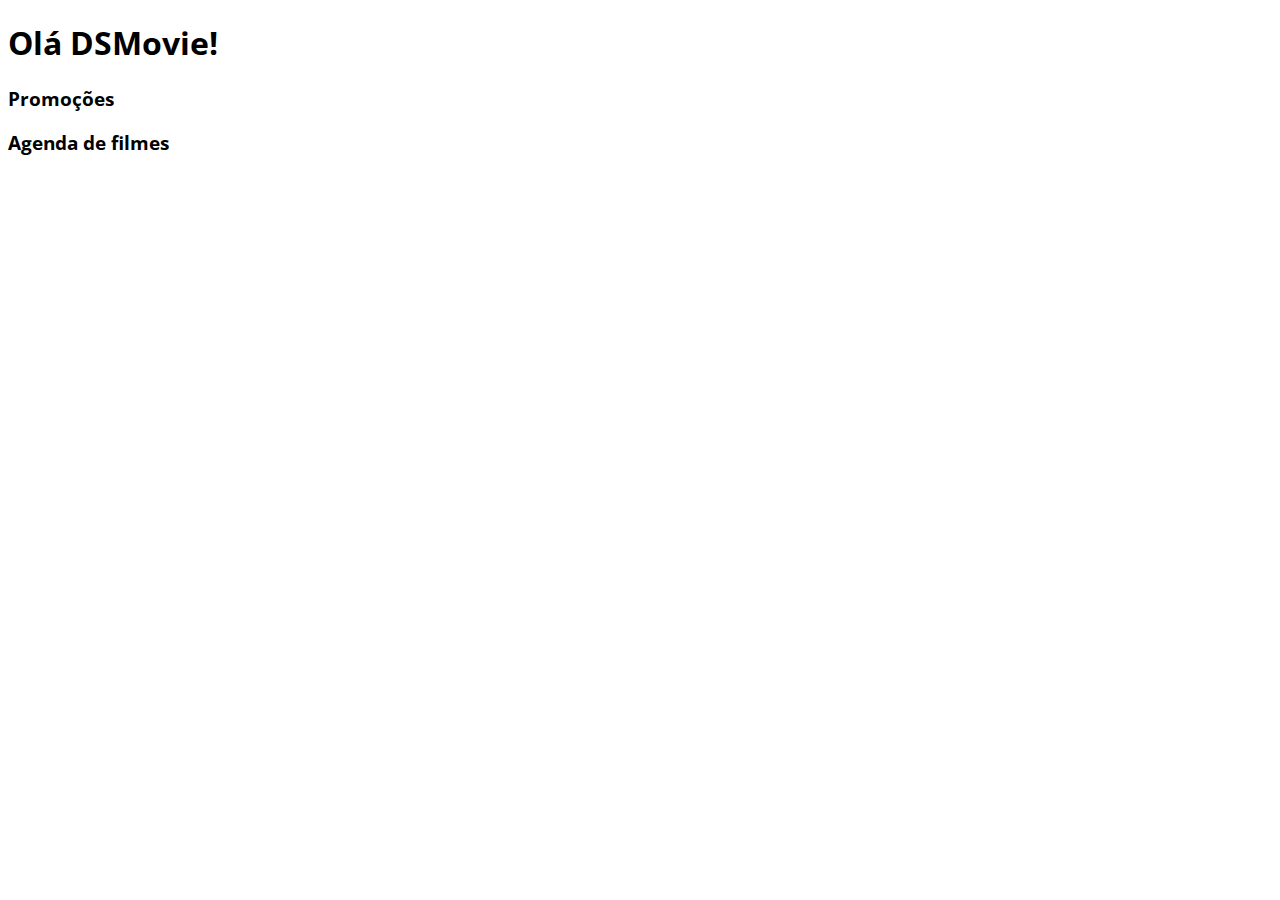
==== index.html @ 3664cc2a "Google Fonts" ====
<!DOCTYPE html>
<html lang="pt-br">
<head>
    <meta charset="UTF-8">
    <meta http-equiv="X-UA-Compatible" content="IE=edge">
    <meta name="viewport" content="width=device-width, initial-scale=1.0">
    <title>DSMovie</title>

    <link href="https://cdn.jsdelivr.net/npm/bootstrap@5.2.0-beta1/dist/css/bootstrap.min.css" rel="stylesheet" integrity="sha384-0evHe/X+R7YkIZDRvuzKMRqM+OrBnVFBL6DOitfPri4tjfHxaWutUpFmBp4vmVor" crossorigin="anonymous">

    <link rel="stylesheet" href="css/styles.css">

</head>
<body>
    <h1>Olá DSMovie!</h1>
    <h3>Promoções</h3>
    <h3>Agenda de filmes</h3>
</body>
</html>
---- css/styles.css ----
@import url('https://fonts.googleapis.com/css2?family=Open+Sans:wght@300;400;700&display=swap');

* {
    font-family: 'Open Sans', sans-serif;
}
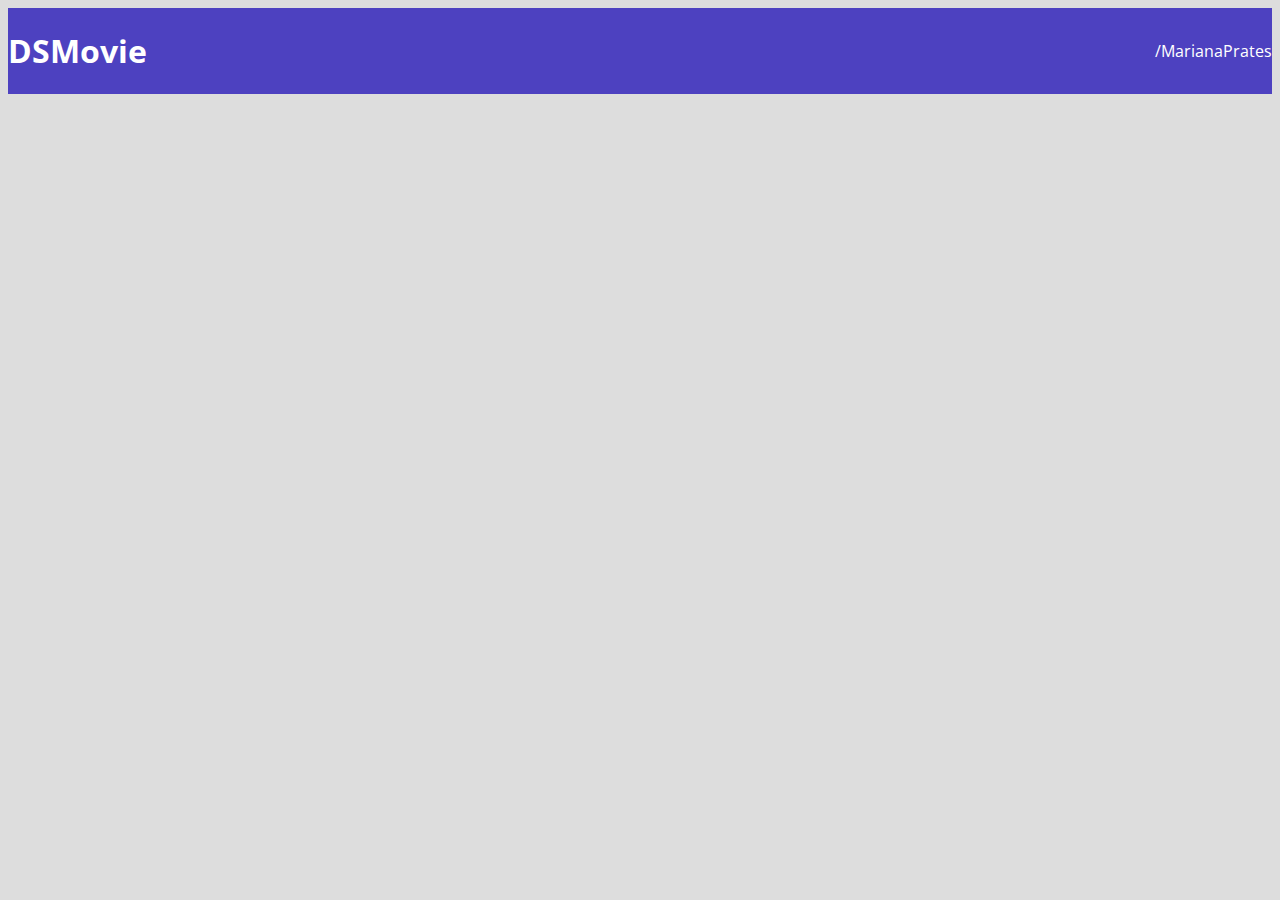
==== commit b4de9728: "Barra superior PARTE 1" ====
--- a/index.html
+++ b/index.html
@@ -12,8 +12,11 @@
 
 </head>
 <body>
-    <h1>Olá DSMovie!</h1>
-    <h3>Promoções</h3>
-    <h3>Agenda de filmes</h3>
+    <header>
+        <nav class="container">
+            <h1>DSMovie</h1>
+            <a href="https://github.com/MarianaPrates">/MarianaPrates</a>
+        </nav>
+    </header>
 </body>
 </html>--- a/css/styles.css
+++ b/css/styles.css
@@ -1,5 +1,25 @@
 @import url('https://fonts.googleapis.com/css2?family=Open+Sans:wght@300;400;700&display=swap');
 
 * {
+    box-sizing: border-box;
     font-family: 'Open Sans', sans-serif;
+}
+html, body {
+    background-color: #ddd
+}
+ 
+header {
+    background-color: #4D41C0;
+    color: #fff
+} 
+
+nav {
+    display: flex;
+    align-items: center;
+    justify-content: space-between;
+}
+
+a, a:hover {
+    text-decoration: none;
+    color: unset;
 }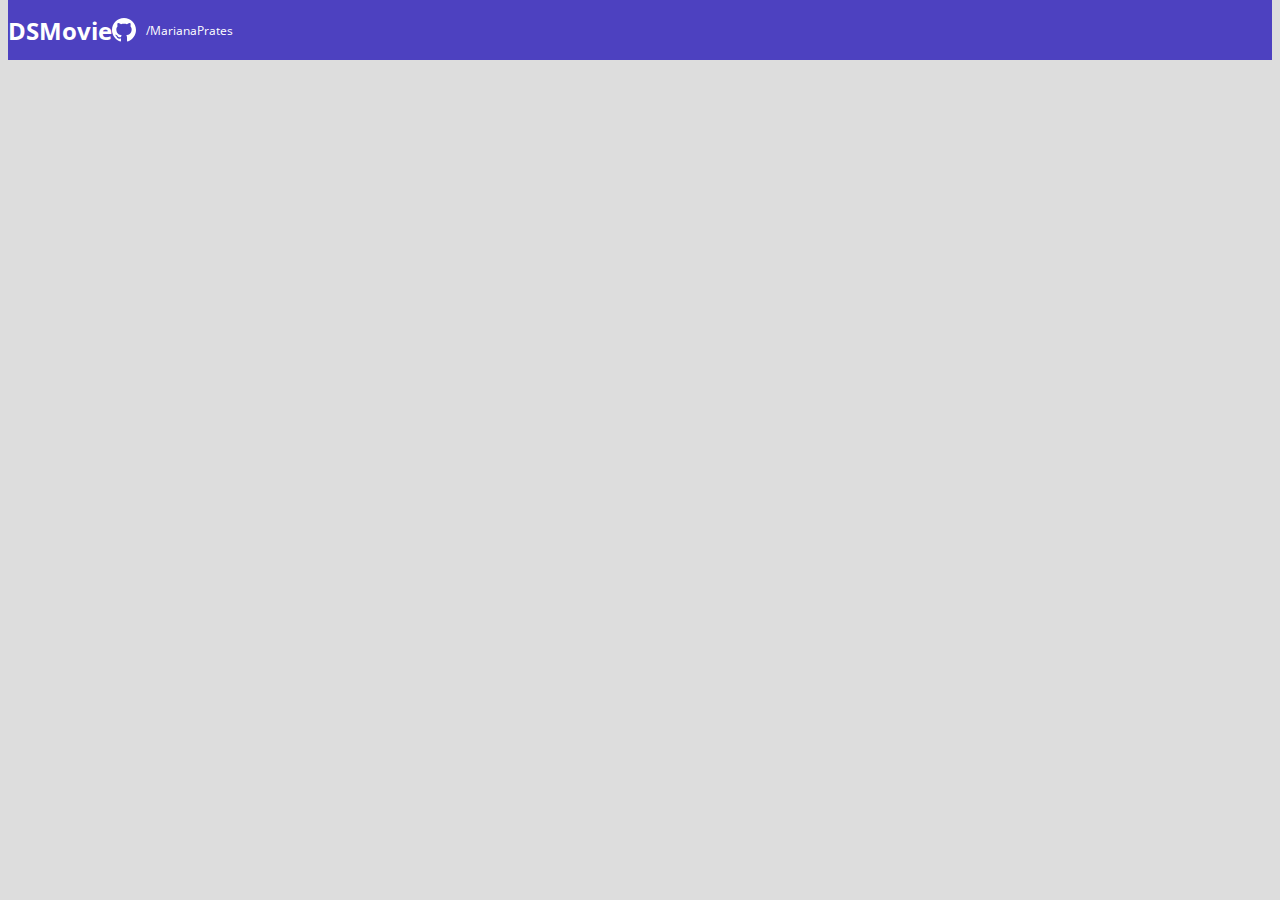
==== commit e07360f0: "Barra superior PARTE 2" ====
--- a/index.html
+++ b/index.html
@@ -15,7 +15,10 @@
     <header>
         <nav class="container">
             <h1>DSMovie</h1>
-            <a href="https://github.com/MarianaPrates">/MarianaPrates</a>
+            <div class="dsmovie-contact-container">
+                <img src="img/github.svg" alt="Github">
+                <a href="https://github.com/MarianaPrates">/MarianaPrates</a>
+            </div>
         </nav>
     </header>
 </body>
--- a/css/styles.css
+++ b/css/styles.css
@@ -1,16 +1,31 @@
 @import url('https://fonts.googleapis.com/css2?family=Open+Sans:wght@300;400;700&display=swap');
 
+:root {
+    --bg-gray: #ddd;
+    --color-primary: #4D41C0;
+    --white: #fff;
+}
+
 * {
+    margin-top: 0;
     box-sizing: border-box;
     font-family: 'Open Sans', sans-serif;
 }
+
+h1, h2, h3, h4, h5, h6 {
+    margin:0%
+}
+
 html, body {
-    background-color: #ddd
+    background-color: var(--bg-gray);
 }
  
 header {
-    background-color: #4D41C0;
-    color: #fff
+    background-color: var(--color-primary);
+    color: var(--white);
+    height: 60px;
+    display: flex;
+    align-items: center;
 } 
 
 nav {
@@ -19,7 +34,27 @@
     justify-content: space-between;
 }
 
+nav h1 {
+    font-size: 24px;
+    font-weight: 700;
+}
+
+nav a {
+    font-size: 12px;
+    font-weight: 400;
+}
+
+
 a, a:hover {
     text-decoration: none;
     color: unset;
-}+}
+
+.dsmovie-contact-container {
+    display: flex;
+    align-items: center;
+}
+
+.dsmovie-contact-container img {
+    margin-right: 10px;
+}
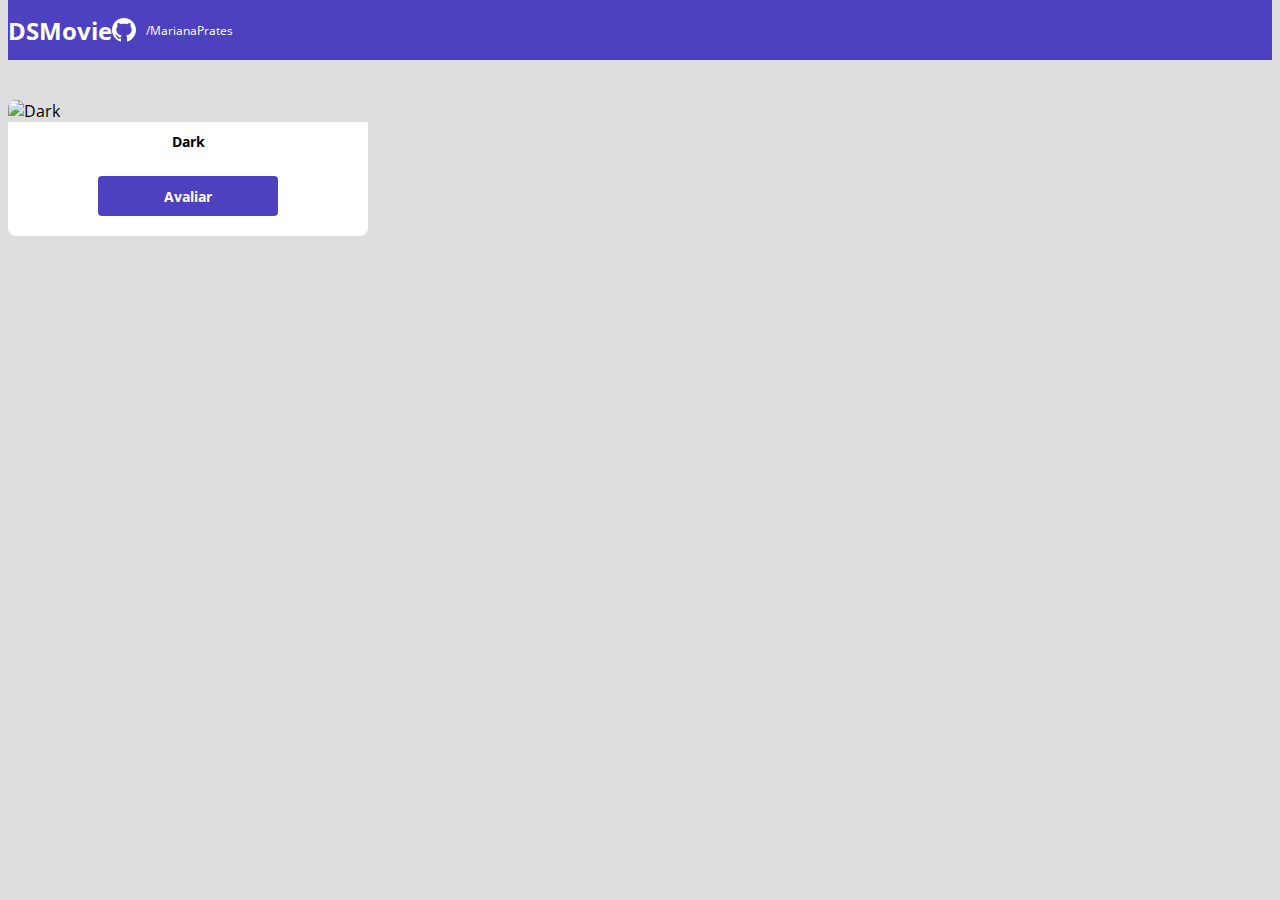
==== commit 07077290: "Card de filme" ====
--- a/index.html
+++ b/index.html
@@ -21,5 +21,20 @@
             </div>
         </nav>
     </header>
+
+    <main>
+        <section id="dsmovie-card-list" class="container">
+            <div class="dsmovie-card">
+                <img src="https://www.themoviedb.org/t/p/w533_and_h300_bestv2/75HgaphatW0PDI3XIHQWZUpbhn6.jpg" alt="Dark">
+                <div class="dsmovie-card-description">
+                    <h3>Dark</h3>
+                    <a class="dsmovie-btn" href="form.html">Avaliar</a>
+                </div>
+            </div>
+
+        </section>
+
+    </main>
+
 </body>
 </html>--- a/css/styles.css
+++ b/css/styles.css
@@ -2,6 +2,7 @@
 
 :root {
     --bg-gray: #ddd;
+    --text-gray: #4A4A4A;
     --color-primary: #4D41C0;
     --white: #fff;
 }
@@ -58,3 +59,45 @@
 .dsmovie-contact-container img {
     margin-right: 10px;
 }
+
+#dsmovie-card-list {
+    padding: 40px 0;
+
+}
+
+.dsmovie-card {
+    width: 360px;
+}
+
+.dsmovie-card img {
+    width: 100%;
+    border-radius: 8px 8px 0 0;
+}
+
+.dsmovie-card-description {
+    background-color: var(--white);
+    padding: 10px 0 20px 0;
+    display: flex;
+    flex-direction: column;
+    align-items: center;
+    border-radius: 0 0 8px 8px;
+}
+
+.dsmovie-card-description h3 {
+    font-size: 14px;
+    font-weight: 700;
+    margin-bottom: 25px;
+}
+
+.dsmovie-btn, .dsmovie-btn:hover {
+    width: 180px;
+    height: 40px;
+    background-color: var(--color-primary);
+    color: var(--white);
+    font-size: 14px;
+    font-weight: 700;
+    display: flex;
+    align-items: center;
+    justify-content: center;
+    border-radius: 4px;
+}
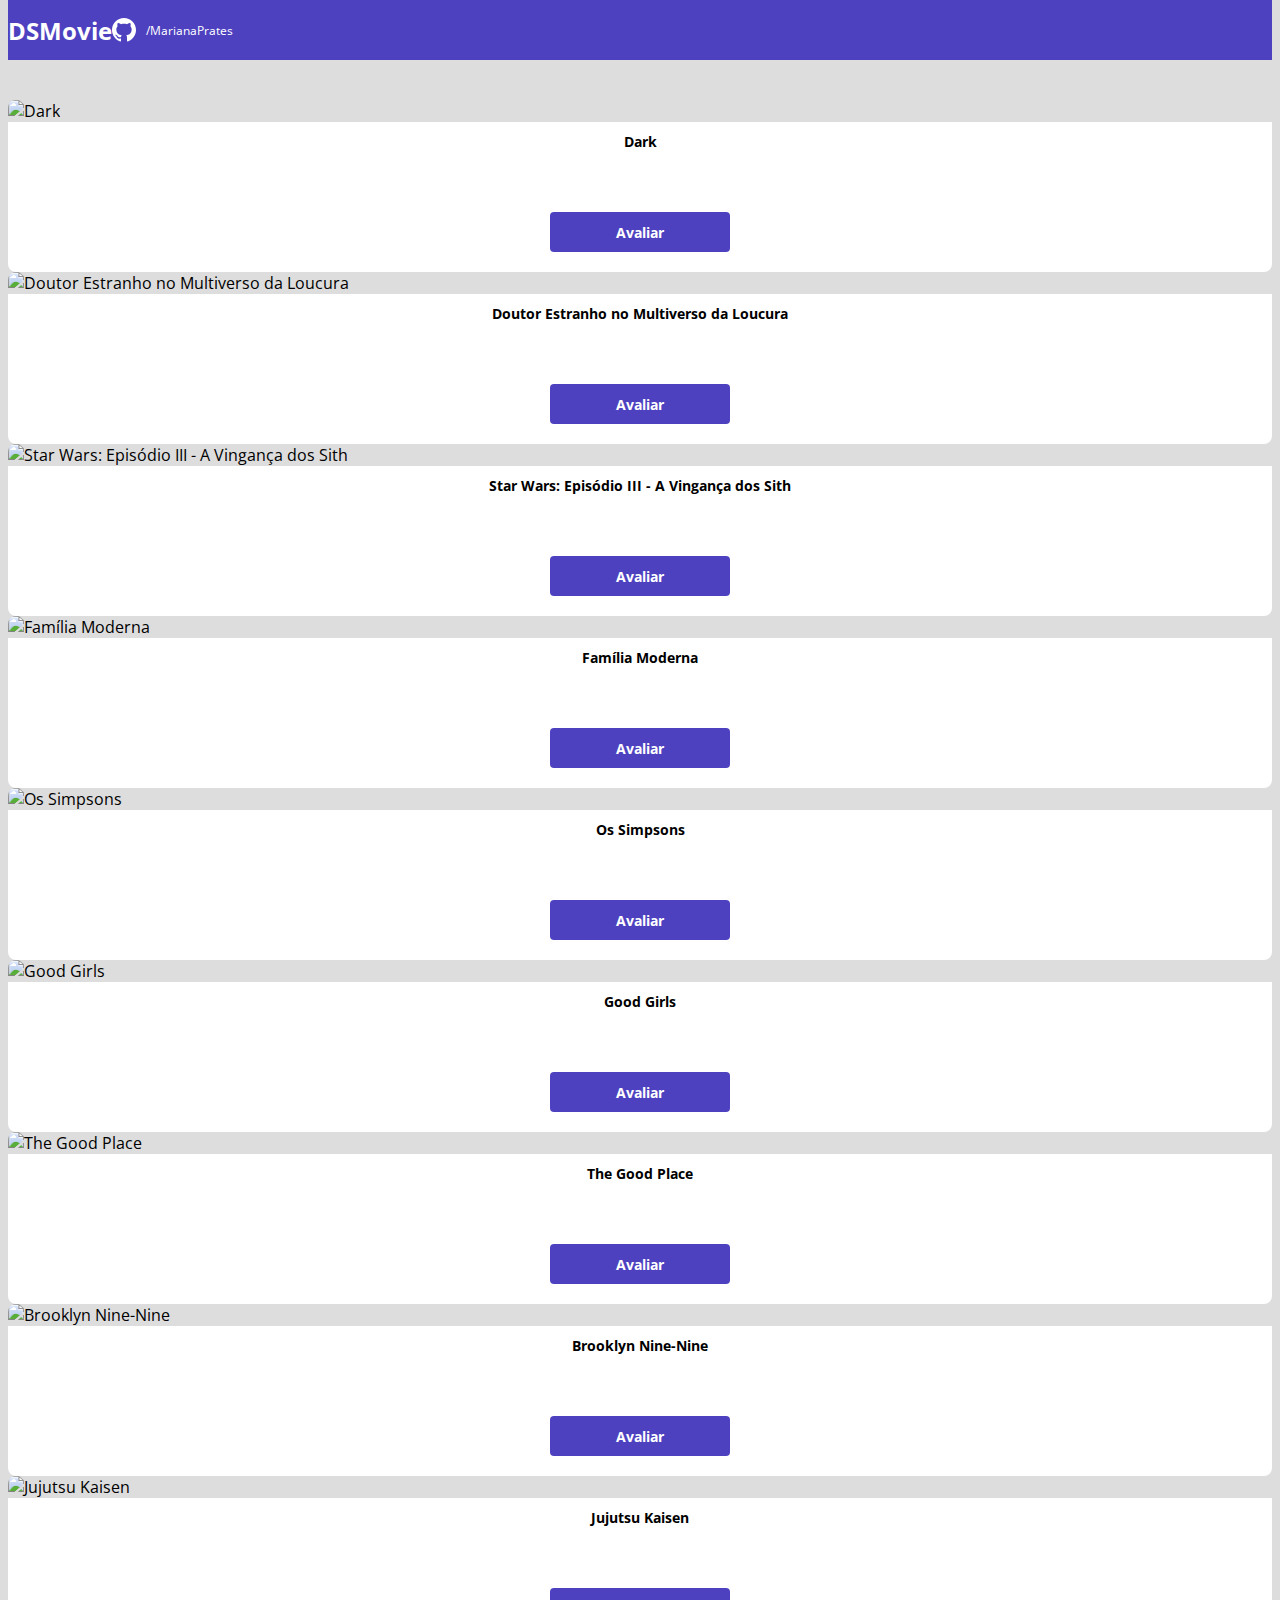
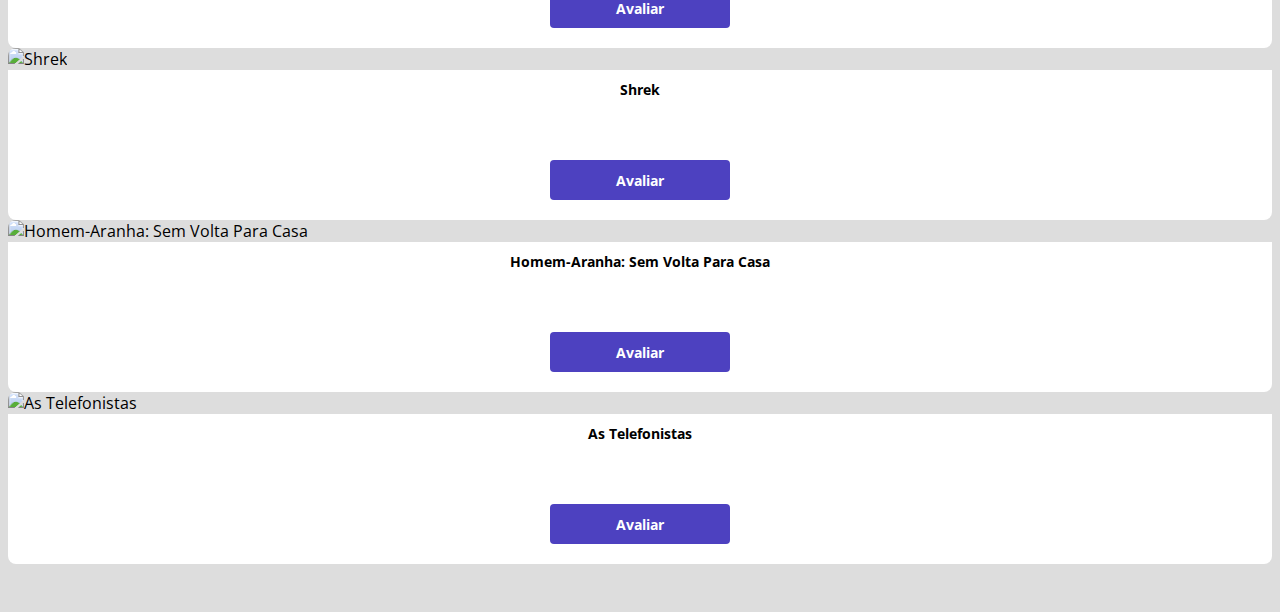
==== commit 5a652409: "Listagem de cards" ====
--- a/index.html
+++ b/index.html
@@ -24,13 +24,120 @@
 
     <main>
         <section id="dsmovie-card-list" class="container">
-            <div class="dsmovie-card">
-                <img src="https://www.themoviedb.org/t/p/w533_and_h300_bestv2/75HgaphatW0PDI3XIHQWZUpbhn6.jpg" alt="Dark">
-                <div class="dsmovie-card-description">
-                    <h3>Dark</h3>
-                    <a class="dsmovie-btn" href="form.html">Avaliar</a>
+          
+            <div class="row">
+
+                <div class="col-sm-6 col-lg-4 col-xl-3 mb-3">
+                    <div class="dsmovie-card">
+                        <img src="https://www.themoviedb.org/t/p/w533_and_h300_bestv2/75HgaphatW0PDI3XIHQWZUpbhn6.jpg" alt="Dark">
+                        <div class="dsmovie-card-description">
+                            <h3>Dark</h3>
+                            <a class="dsmovie-btn" href="form.html">Avaliar</a>
+                        </div>
+                    </div>
                 </div>
+
+                <div class="col-sm-6 col-lg-4 col-xl-3 mb-3">
+                    <div class="dsmovie-card">
+                        <img src="https://www.themoviedb.org/t/p/w533_and_h300_bestv2/AdyJH8kDm8xT8IKTlgpEC15ny4u.jpg" alt="Doutor Estranho no Multiverso da Loucura">
+                        <div class="dsmovie-card-description">
+                            <h3>Doutor Estranho no Multiverso da Loucura</h3>
+                            <a class="dsmovie-btn" href="form.html">Avaliar</a>
+                        </div>
+                    </div>
+                </div>
+
+                <div class="col-sm-6 col-lg-4 col-xl-3 mb-3">
+                    <div class="dsmovie-card">
+                        <img src="https://www.themoviedb.org/t/p/w533_and_h300_bestv2/uuh6uNEGqLCU7wQ2L4xMqYv0DPr.jpg" alt="Star Wars: Episódio III - A Vingança dos Sith">
+                        <div class="dsmovie-card-description">
+                            <h3>Star Wars: Episódio III - A Vingança dos Sith</h3>
+                            <a class="dsmovie-btn" href="form.html">Avaliar</a>
+                        </div>
+                    </div>
+                </div>
+
+                <div class="col-sm-6 col-lg-4 col-xl-3 mb-3">
+                    <div class="dsmovie-card">
+                        <img src="https://www.themoviedb.org/t/p/w533_and_h300_bestv2/x4lxFIhhrDI4nWtV8osnYwbGESV.jpg" alt="Família Moderna">
+                        <div class="dsmovie-card-description">
+                            <h3>Família Moderna</h3>
+                            <a class="dsmovie-btn" href="form.html">Avaliar</a>
+                        </div>
+                    </div>
+                </div>
+
+                <div class="col-sm-6 col-lg-4 col-xl-3 mb-3">
+                    <div class="dsmovie-card">
+                        <img src="https://www.themoviedb.org/t/p/w533_and_h300_bestv2/rQ5pOJBSqWoRf9evZHkL8rzUD4n.jpg" alt="Os Simpsons">
+                        <div class="dsmovie-card-description">
+                            <h3>Os Simpsons</h3>
+                            <a class="dsmovie-btn" href="form.html">Avaliar</a>
+                        </div>
+                    </div>
+                </div>
+                
+                <div class="col-sm-6 col-lg-4 col-xl-3 mb-3">
+                    <div class="dsmovie-card">
+                        <img src="https://www.themoviedb.org/t/p/w533_and_h300_bestv2/xhI0NzmPOMOxqIVbCsgi0dA6iQU.jpg" alt="Good Girls">
+                        <div class="dsmovie-card-description">
+                            <h3>Good Girls</h3>
+                            <a class="dsmovie-btn" href="form.html">Avaliar</a>
+                        </div>
+                    </div>
+                </div>                <div class="col-sm-6 col-lg-4 col-xl-3 mb-3">
+                    <div class="dsmovie-card">
+                        <img src="https://www.themoviedb.org/t/p/w533_and_h300_bestv2/tZmlWeFEMvxrjJhBJJcLNXpSRiG.jpg" alt="The Good Place">
+                        <div class="dsmovie-card-description">
+                            <h3>The Good Place</h3>
+                            <a class="dsmovie-btn" href="form.html">Avaliar</a>
+                        </div>
+                    </div>
+                </div>                <div class="col-sm-6 col-lg-4 col-xl-3 mb-3">
+                    <div class="dsmovie-card">
+                        <img src="https://www.themoviedb.org/t/p/w533_and_h300_bestv2/9AeiA1XtP5sel2tAf9LaGeUjhDb.jpg" alt="Brooklyn Nine-Nine">
+                        <div class="dsmovie-card-description">
+                            <h3>Brooklyn Nine-Nine</h3>
+                            <a class="dsmovie-btn" href="form.html">Avaliar</a>
+                        </div>
+                    </div>
+                </div>                <div class="col-sm-6 col-lg-4 col-xl-3 mb-3">
+                    <div class="dsmovie-card">
+                        <img src="https://www.themoviedb.org/t/p/w533_and_h300_bestv2/8DLpbLeUylcUnE4nTlRC4b6jzNz.jpg" alt="Jujutsu Kaisen">
+                        <div class="dsmovie-card-description">
+                            <h3>Jujutsu Kaisen</h3>
+                            <a class="dsmovie-btn" href="form.html">Avaliar</a>
+                        </div>
+                    </div>
+                </div>                <div class="col-sm-6 col-lg-4 col-xl-3 mb-3">
+                    <div class="dsmovie-card">
+                        <img src="https://www.themoviedb.org/t/p/w533_and_h300_bestv2/2l5UHZBcp9cx1PwKLdisJ0gV9jB.jpg" alt="Shrek">
+                        <div class="dsmovie-card-description">
+                            <h3>Shrek</h3>
+                            <a class="dsmovie-btn" href="form.html">Avaliar</a>
+                        </div>
+                    </div>
+                </div>                <div class="col-sm-6 col-lg-4 col-xl-3 mb-3">
+                    <div class="dsmovie-card">
+                        <img src="https://www.themoviedb.org/t/p/w533_and_h300_bestv2/iQFcwSGbZXMkeyKrxbPnwnRo5fl.jpg" alt="Homem-Aranha: Sem Volta Para Casa">
+                        <div class="dsmovie-card-description">
+                            <h3>Homem-Aranha: Sem Volta Para Casa</h3>
+                            <a class="dsmovie-btn" href="form.html">Avaliar</a>
+                        </div>
+                    </div>
+                </div>                <div class="col-sm-6 col-lg-4 col-xl-3 mb-3">
+                    <div class="dsmovie-card">
+                        <img src="https://www.themoviedb.org/t/p/w533_and_h300_bestv2/iHLexEHCET03oGwe22gbHw0BfLL.jpg" alt="As Telefonistas">
+                        <div class="dsmovie-card-description">
+                            <h3>As Telefonistas</h3>
+                            <a class="dsmovie-btn" href="form.html">Avaliar</a>
+                        </div>
+                    </div>
+                </div>
+
             </div>
+
+           
 
         </section>
 
--- a/css/styles.css
+++ b/css/styles.css
@@ -66,7 +66,7 @@
 }
 
 .dsmovie-card {
-    width: 360px;
+    width: 100%;
 }
 
 .dsmovie-card img {
@@ -76,17 +76,20 @@
 
 .dsmovie-card-description {
     background-color: var(--white);
-    padding: 10px 0 20px 0;
+    padding: 10px 20px 20px 20px;
     display: flex;
     flex-direction: column;
     align-items: center;
+    justify-content: space-between;
     border-radius: 0 0 8px 8px;
+    min-height: 150px;
 }
 
 .dsmovie-card-description h3 {
     font-size: 14px;
     font-weight: 700;
     margin-bottom: 25px;
+    text-align: center;
 }
 
 .dsmovie-btn, .dsmovie-btn:hover {
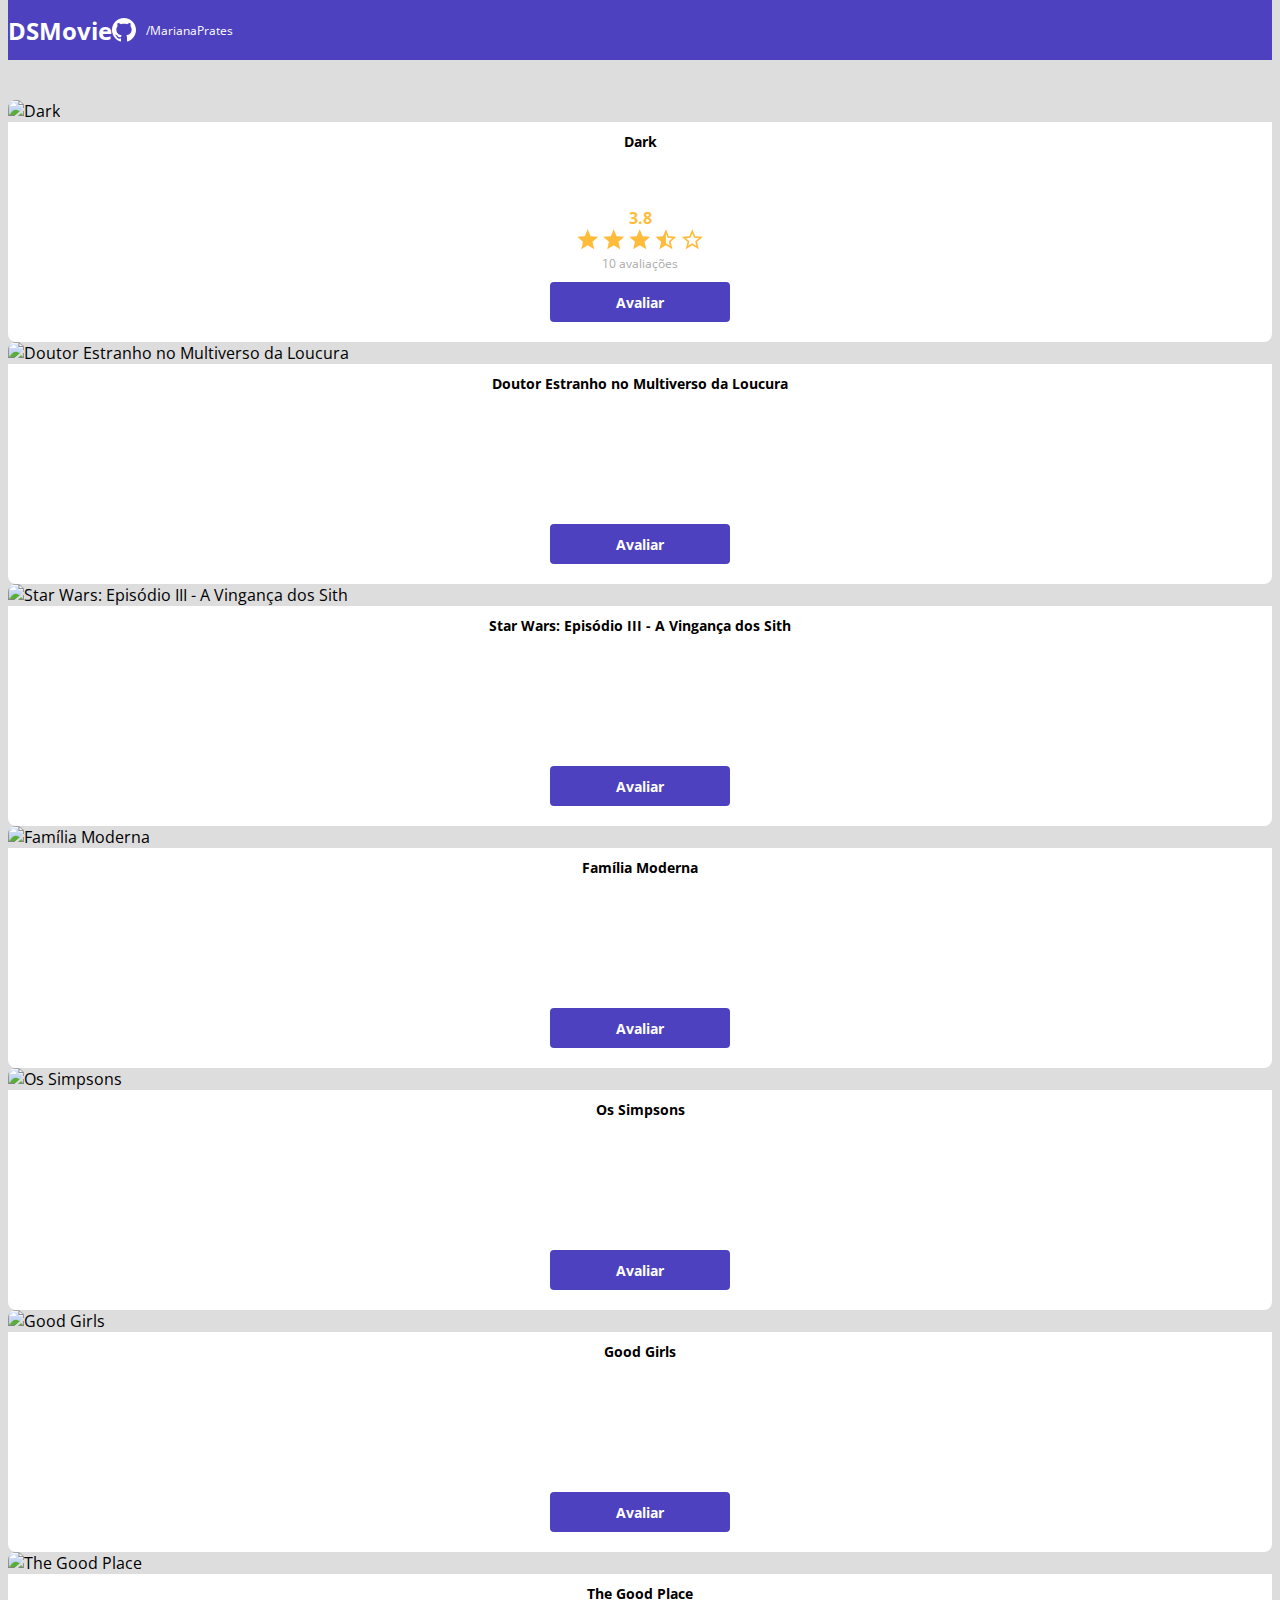
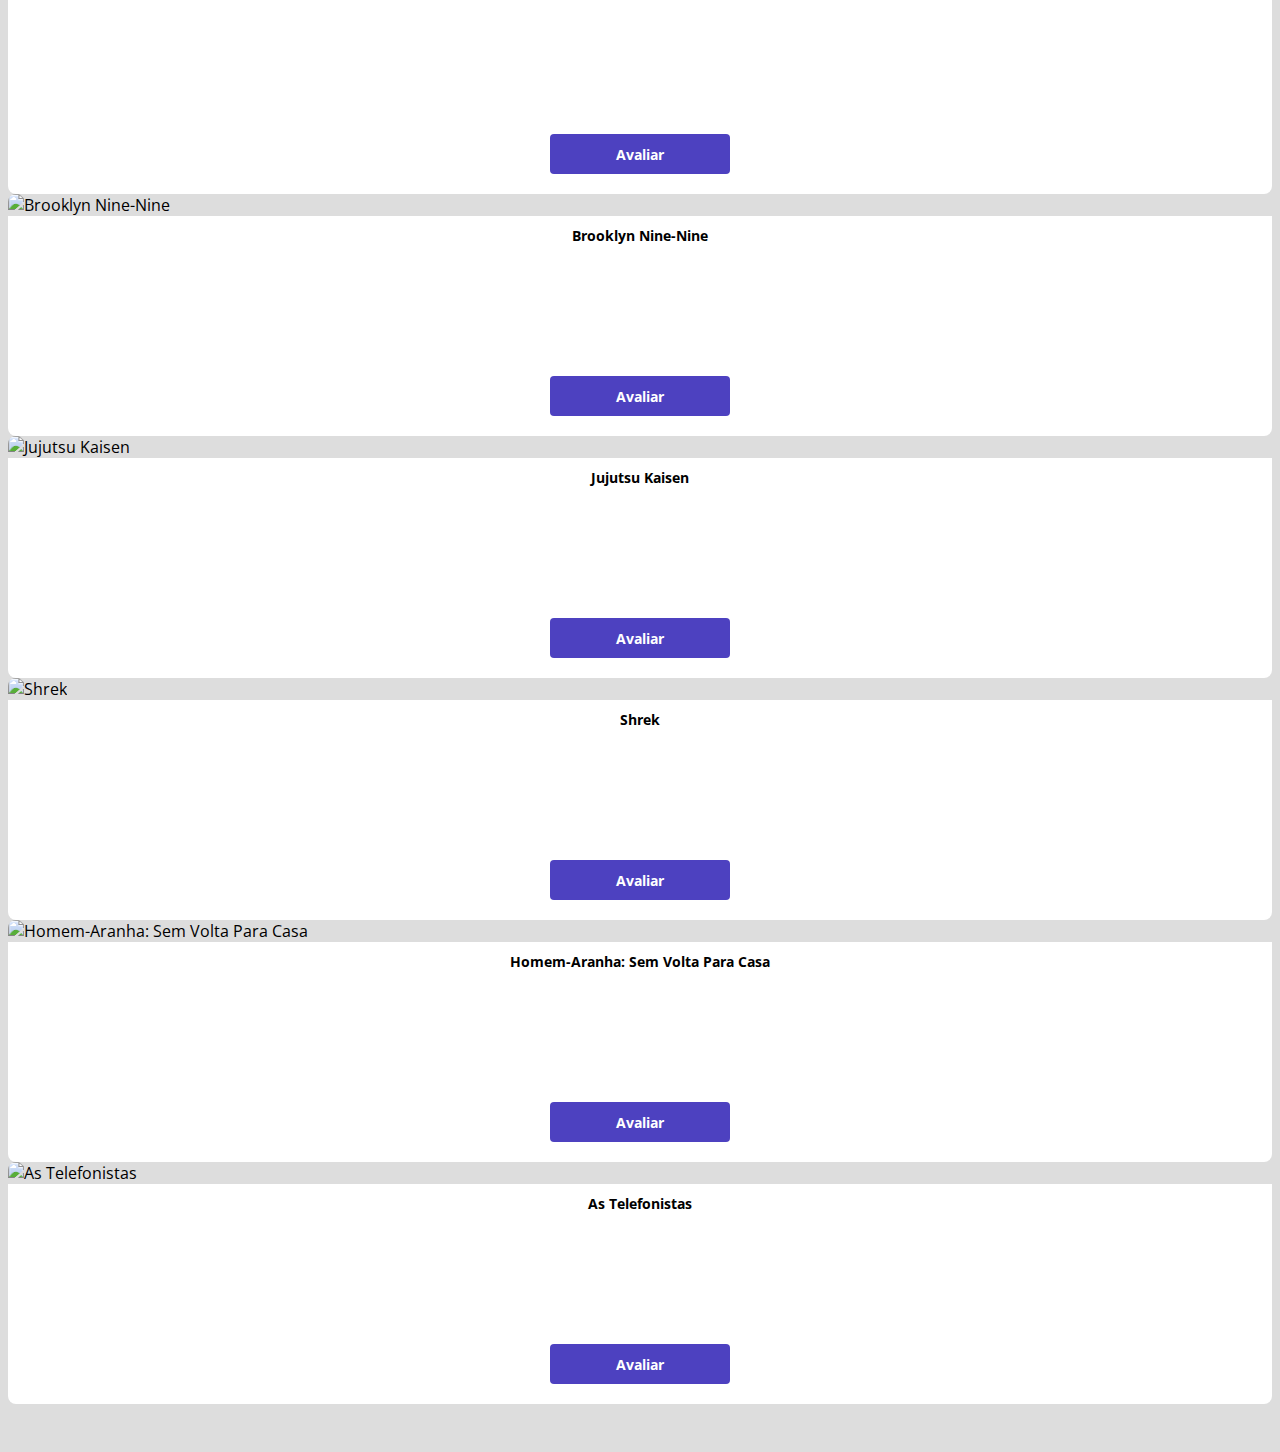
==== commit ba86fcda: "Avaliação com estrelas" ====
--- a/index.html
+++ b/index.html
@@ -32,7 +32,18 @@
                         <img src="https://www.themoviedb.org/t/p/w533_and_h300_bestv2/75HgaphatW0PDI3XIHQWZUpbhn6.jpg" alt="Dark">
                         <div class="dsmovie-card-description">
                             <h3>Dark</h3>
-                            <a class="dsmovie-btn" href="form.html">Avaliar</a>
+                            <div class="dsmovie-card-description-bottom">
+                                <h4>3.8</h4>
+                                <div>
+                                    <img src="img/star-full.svg" alt="Star">
+                                    <img src="img/star-full.svg" alt="Star">
+                                    <img src="img/star-full.svg" alt="Star">
+                                    <img src="img/star-half.svg" alt="Star">
+                                    <img src="img/star-empty.svg" alt="Star">
+                                </div>
+                                <p>10 avaliações</p>
+                                <a class="dsmovie-btn" href="form.html">Avaliar</a>
+                            </div>
                         </div>
                     </div>
                 </div>
--- a/css/styles.css
+++ b/css/styles.css
@@ -5,6 +5,9 @@
     --text-gray: #4A4A4A;
     --color-primary: #4D41C0;
     --white: #fff;
+    --text-light-gray: #aaa;
+    --star-yellow: #FFBB3A;
+
 }
 
 * {
@@ -82,7 +85,7 @@
     align-items: center;
     justify-content: space-between;
     border-radius: 0 0 8px 8px;
-    min-height: 150px;
+    height: 220px;
 }
 
 .dsmovie-card-description h3 {
@@ -91,6 +94,30 @@
     margin-bottom: 25px;
     text-align: center;
 }
+
+.dsmovie-card-description-bottom {
+    display: flex;
+    flex-direction: column;
+    align-items: center;
+}
+
+.dsmovie-card-description-bottom h4 {
+    font-size: 16px;
+    font-weight: 700;
+    color: var(--star-yellow);
+}
+
+.dsmovie-card-description-bottom p {
+    font-size: 12px;
+    font-weight: 400;
+    color: var(--text-light-gray);
+    margin-bottom: 10px;  
+}
+
+.dsmovie-card-description-bottom img {
+    width: 22px;
+}
+
 
 .dsmovie-btn, .dsmovie-btn:hover {
     width: 180px;
@@ -103,4 +130,47 @@
     align-items: center;
     justify-content: center;
     border-radius: 4px;
+    border: 0;
 }
+
+
+.dsmovie-form-container {
+    padding: 40px 0;
+    max-width: 440px;
+}
+
+.dsmovie-form-description {
+    background-color: var(--white);
+    padding: 20px;
+    display: flex;
+    flex-direction: column;
+    align-items: center;
+    border-radius: 0 0 8px 8px;
+}
+
+.dsmovie-form {
+    width: 100%;
+}
+
+.dsmovie-form-description h3 {
+    font-size: 13px;
+    font-weight: 700;
+    margin-bottom: 20px;
+}
+
+.dsmovie-form-group {
+    margin-bottom: 20px;
+}
+
+.dsmovie-form-group label {
+    font-size: 12px;
+    color: var(--text-light-gray);
+}
+
+.dsmovie-form-btn-container {
+    height: 100px;
+    display: flex;
+    flex-direction: column;
+    align-items: center;
+    justify-content: space-between;
+}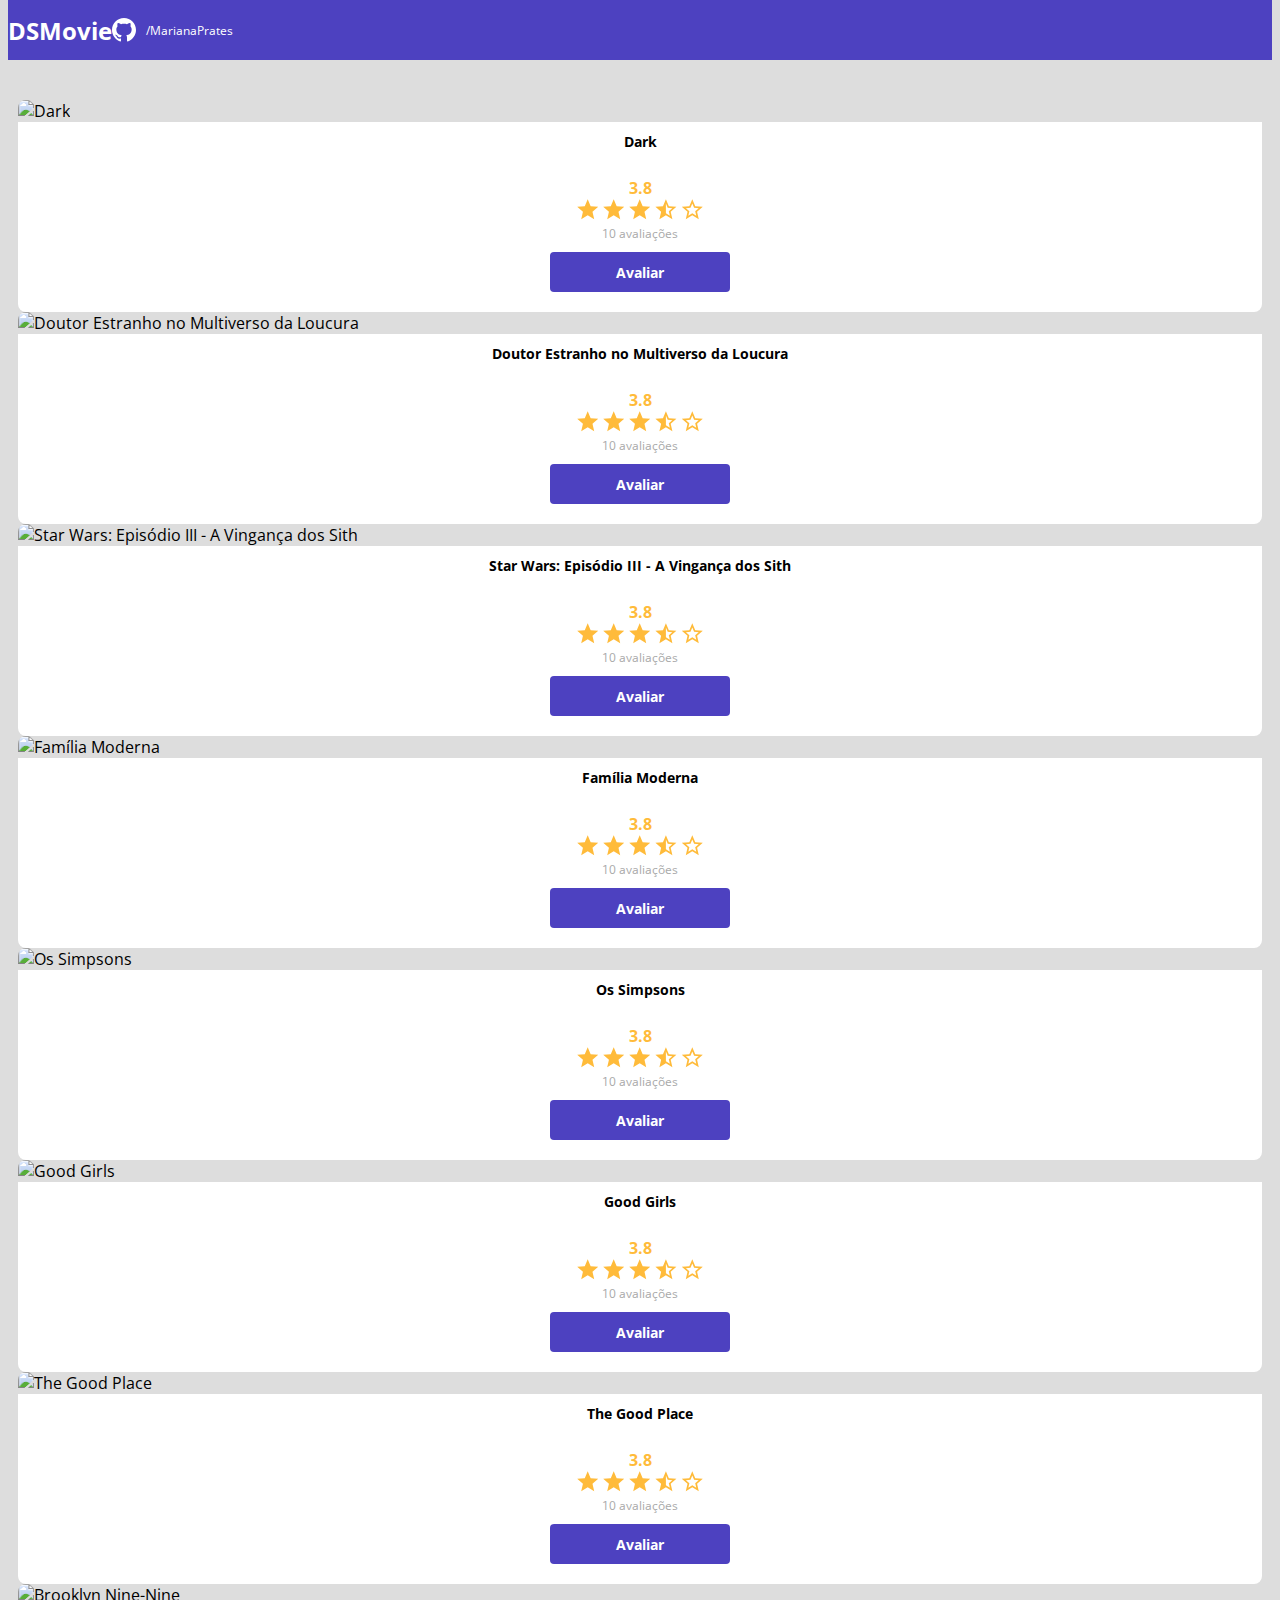
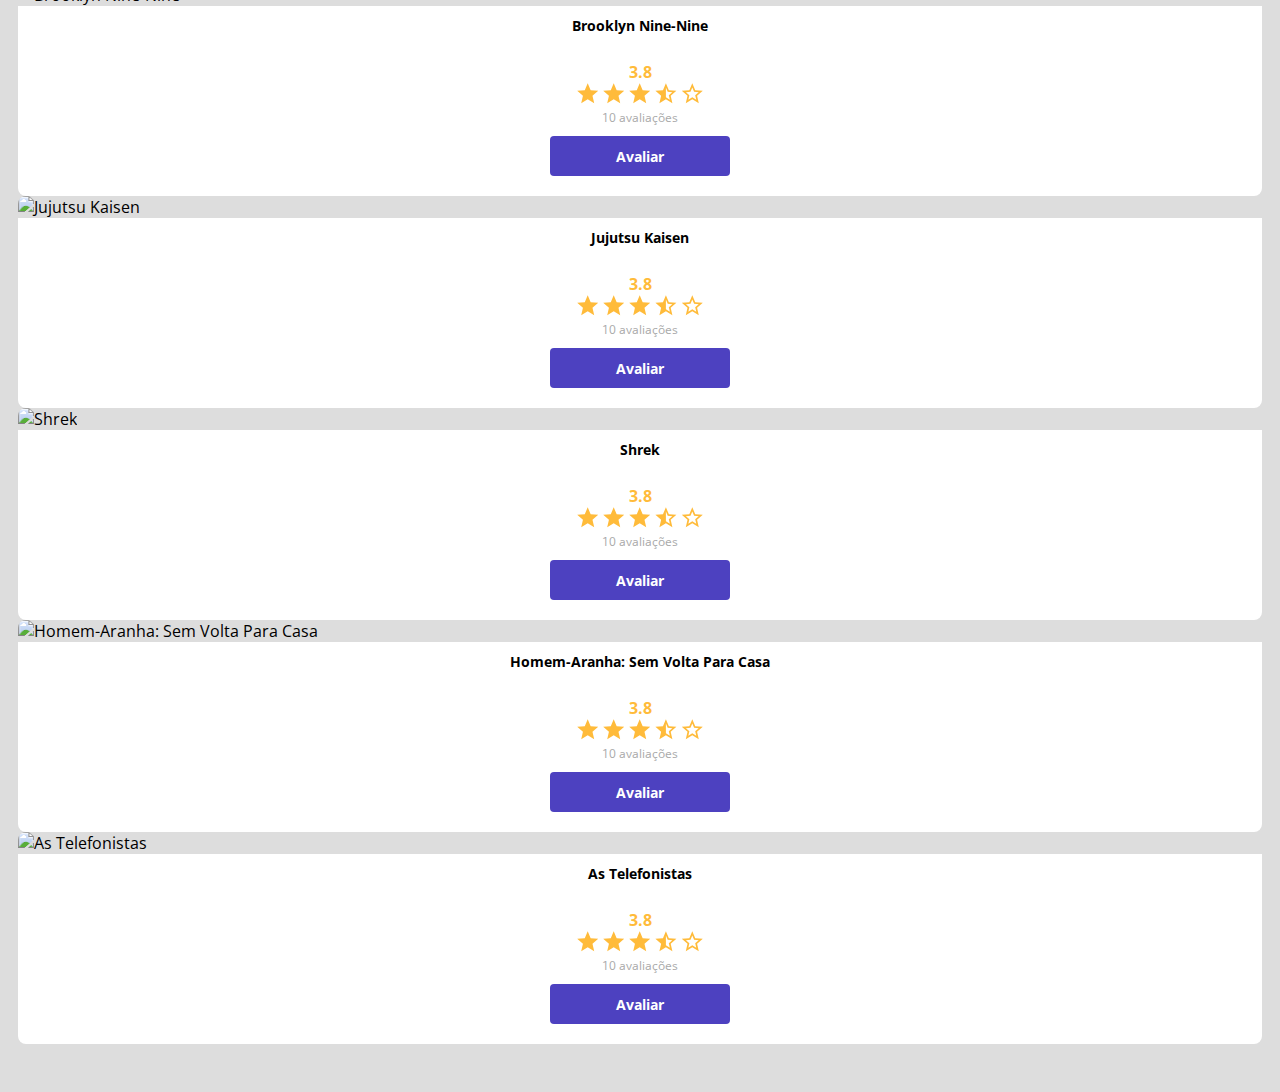
==== commit c3a44cfe: "Polimento da listagem" ====
--- a/index.html
+++ b/index.html
@@ -53,7 +53,18 @@
                         <img src="https://www.themoviedb.org/t/p/w533_and_h300_bestv2/AdyJH8kDm8xT8IKTlgpEC15ny4u.jpg" alt="Doutor Estranho no Multiverso da Loucura">
                         <div class="dsmovie-card-description">
                             <h3>Doutor Estranho no Multiverso da Loucura</h3>
-                            <a class="dsmovie-btn" href="form.html">Avaliar</a>
+                            <div class="dsmovie-card-description-bottom">
+                                <h4>3.8</h4>
+                                <div>
+                                    <img src="img/star-full.svg" alt="Star">
+                                    <img src="img/star-full.svg" alt="Star">
+                                    <img src="img/star-full.svg" alt="Star">
+                                    <img src="img/star-half.svg" alt="Star">
+                                    <img src="img/star-empty.svg" alt="Star">
+                                </div>
+                                <p>10 avaliações</p>
+                                <a class="dsmovie-btn" href="form.html">Avaliar</a>
+                            </div>
                         </div>
                     </div>
                 </div>
@@ -63,7 +74,18 @@
                         <img src="https://www.themoviedb.org/t/p/w533_and_h300_bestv2/uuh6uNEGqLCU7wQ2L4xMqYv0DPr.jpg" alt="Star Wars: Episódio III - A Vingança dos Sith">
                         <div class="dsmovie-card-description">
                             <h3>Star Wars: Episódio III - A Vingança dos Sith</h3>
-                            <a class="dsmovie-btn" href="form.html">Avaliar</a>
+                            <div class="dsmovie-card-description-bottom">
+                                <h4>3.8</h4>
+                                <div>
+                                    <img src="img/star-full.svg" alt="Star">
+                                    <img src="img/star-full.svg" alt="Star">
+                                    <img src="img/star-full.svg" alt="Star">
+                                    <img src="img/star-half.svg" alt="Star">
+                                    <img src="img/star-empty.svg" alt="Star">
+                                </div>
+                                <p>10 avaliações</p>
+                                <a class="dsmovie-btn" href="form.html">Avaliar</a>
+                            </div>
                         </div>
                     </div>
                 </div>
@@ -73,7 +95,18 @@
                         <img src="https://www.themoviedb.org/t/p/w533_and_h300_bestv2/x4lxFIhhrDI4nWtV8osnYwbGESV.jpg" alt="Família Moderna">
                         <div class="dsmovie-card-description">
                             <h3>Família Moderna</h3>
-                            <a class="dsmovie-btn" href="form.html">Avaliar</a>
+                            <div class="dsmovie-card-description-bottom">
+                                <h4>3.8</h4>
+                                <div>
+                                    <img src="img/star-full.svg" alt="Star">
+                                    <img src="img/star-full.svg" alt="Star">
+                                    <img src="img/star-full.svg" alt="Star">
+                                    <img src="img/star-half.svg" alt="Star">
+                                    <img src="img/star-empty.svg" alt="Star">
+                                </div>
+                                <p>10 avaliações</p>
+                                <a class="dsmovie-btn" href="form.html">Avaliar</a>
+                            </div>
                         </div>
                     </div>
                 </div>
@@ -83,7 +116,18 @@
                         <img src="https://www.themoviedb.org/t/p/w533_and_h300_bestv2/rQ5pOJBSqWoRf9evZHkL8rzUD4n.jpg" alt="Os Simpsons">
                         <div class="dsmovie-card-description">
                             <h3>Os Simpsons</h3>
-                            <a class="dsmovie-btn" href="form.html">Avaliar</a>
+                            <div class="dsmovie-card-description-bottom">
+                                <h4>3.8</h4>
+                                <div>
+                                    <img src="img/star-full.svg" alt="Star">
+                                    <img src="img/star-full.svg" alt="Star">
+                                    <img src="img/star-full.svg" alt="Star">
+                                    <img src="img/star-half.svg" alt="Star">
+                                    <img src="img/star-empty.svg" alt="Star">
+                                </div>
+                                <p>10 avaliações</p>
+                                <a class="dsmovie-btn" href="form.html">Avaliar</a>
+                            </div>
                         </div>
                     </div>
                 </div>
@@ -93,7 +137,18 @@
                         <img src="https://www.themoviedb.org/t/p/w533_and_h300_bestv2/xhI0NzmPOMOxqIVbCsgi0dA6iQU.jpg" alt="Good Girls">
                         <div class="dsmovie-card-description">
                             <h3>Good Girls</h3>
-                            <a class="dsmovie-btn" href="form.html">Avaliar</a>
+                            <div class="dsmovie-card-description-bottom">
+                                <h4>3.8</h4>
+                                <div>
+                                    <img src="img/star-full.svg" alt="Star">
+                                    <img src="img/star-full.svg" alt="Star">
+                                    <img src="img/star-full.svg" alt="Star">
+                                    <img src="img/star-half.svg" alt="Star">
+                                    <img src="img/star-empty.svg" alt="Star">
+                                </div>
+                                <p>10 avaliações</p>
+                                <a class="dsmovie-btn" href="form.html">Avaliar</a>
+                            </div>
                         </div>
                     </div>
                 </div>                <div class="col-sm-6 col-lg-4 col-xl-3 mb-3">
@@ -101,7 +156,18 @@
                         <img src="https://www.themoviedb.org/t/p/w533_and_h300_bestv2/tZmlWeFEMvxrjJhBJJcLNXpSRiG.jpg" alt="The Good Place">
                         <div class="dsmovie-card-description">
                             <h3>The Good Place</h3>
-                            <a class="dsmovie-btn" href="form.html">Avaliar</a>
+                            <div class="dsmovie-card-description-bottom">
+                                <h4>3.8</h4>
+                                <div>
+                                    <img src="img/star-full.svg" alt="Star">
+                                    <img src="img/star-full.svg" alt="Star">
+                                    <img src="img/star-full.svg" alt="Star">
+                                    <img src="img/star-half.svg" alt="Star">
+                                    <img src="img/star-empty.svg" alt="Star">
+                                </div>
+                                <p>10 avaliações</p>
+                                <a class="dsmovie-btn" href="form.html">Avaliar</a>
+                            </div>
                         </div>
                     </div>
                 </div>                <div class="col-sm-6 col-lg-4 col-xl-3 mb-3">
@@ -109,7 +175,18 @@
                         <img src="https://www.themoviedb.org/t/p/w533_and_h300_bestv2/9AeiA1XtP5sel2tAf9LaGeUjhDb.jpg" alt="Brooklyn Nine-Nine">
                         <div class="dsmovie-card-description">
                             <h3>Brooklyn Nine-Nine</h3>
-                            <a class="dsmovie-btn" href="form.html">Avaliar</a>
+                            <div class="dsmovie-card-description-bottom">
+                                <h4>3.8</h4>
+                                <div>
+                                    <img src="img/star-full.svg" alt="Star">
+                                    <img src="img/star-full.svg" alt="Star">
+                                    <img src="img/star-full.svg" alt="Star">
+                                    <img src="img/star-half.svg" alt="Star">
+                                    <img src="img/star-empty.svg" alt="Star">
+                                </div>
+                                <p>10 avaliações</p>
+                                <a class="dsmovie-btn" href="form.html">Avaliar</a>
+                            </div>
                         </div>
                     </div>
                 </div>                <div class="col-sm-6 col-lg-4 col-xl-3 mb-3">
@@ -117,7 +194,18 @@
                         <img src="https://www.themoviedb.org/t/p/w533_and_h300_bestv2/8DLpbLeUylcUnE4nTlRC4b6jzNz.jpg" alt="Jujutsu Kaisen">
                         <div class="dsmovie-card-description">
                             <h3>Jujutsu Kaisen</h3>
-                            <a class="dsmovie-btn" href="form.html">Avaliar</a>
+                            <div class="dsmovie-card-description-bottom">
+                                <h4>3.8</h4>
+                                <div>
+                                    <img src="img/star-full.svg" alt="Star">
+                                    <img src="img/star-full.svg" alt="Star">
+                                    <img src="img/star-full.svg" alt="Star">
+                                    <img src="img/star-half.svg" alt="Star">
+                                    <img src="img/star-empty.svg" alt="Star">
+                                </div>
+                                <p>10 avaliações</p>
+                                <a class="dsmovie-btn" href="form.html">Avaliar</a>
+                            </div>
                         </div>
                     </div>
                 </div>                <div class="col-sm-6 col-lg-4 col-xl-3 mb-3">
@@ -125,7 +213,18 @@
                         <img src="https://www.themoviedb.org/t/p/w533_and_h300_bestv2/2l5UHZBcp9cx1PwKLdisJ0gV9jB.jpg" alt="Shrek">
                         <div class="dsmovie-card-description">
                             <h3>Shrek</h3>
-                            <a class="dsmovie-btn" href="form.html">Avaliar</a>
+                            <div class="dsmovie-card-description-bottom">
+                                <h4>3.8</h4>
+                                <div>
+                                    <img src="img/star-full.svg" alt="Star">
+                                    <img src="img/star-full.svg" alt="Star">
+                                    <img src="img/star-full.svg" alt="Star">
+                                    <img src="img/star-half.svg" alt="Star">
+                                    <img src="img/star-empty.svg" alt="Star">
+                                </div>
+                                <p>10 avaliações</p>
+                                <a class="dsmovie-btn" href="form.html">Avaliar</a>
+                            </div>
                         </div>
                     </div>
                 </div>                <div class="col-sm-6 col-lg-4 col-xl-3 mb-3">
@@ -133,7 +232,18 @@
                         <img src="https://www.themoviedb.org/t/p/w533_and_h300_bestv2/iQFcwSGbZXMkeyKrxbPnwnRo5fl.jpg" alt="Homem-Aranha: Sem Volta Para Casa">
                         <div class="dsmovie-card-description">
                             <h3>Homem-Aranha: Sem Volta Para Casa</h3>
-                            <a class="dsmovie-btn" href="form.html">Avaliar</a>
+                            <div class="dsmovie-card-description-bottom">
+                                <h4>3.8</h4>
+                                <div>
+                                    <img src="img/star-full.svg" alt="Star">
+                                    <img src="img/star-full.svg" alt="Star">
+                                    <img src="img/star-full.svg" alt="Star">
+                                    <img src="img/star-half.svg" alt="Star">
+                                    <img src="img/star-empty.svg" alt="Star">
+                                </div>
+                                <p>10 avaliações</p>
+                                <a class="dsmovie-btn" href="form.html">Avaliar</a>
+                            </div>
                         </div>
                     </div>
                 </div>                <div class="col-sm-6 col-lg-4 col-xl-3 mb-3">
@@ -141,7 +251,18 @@
                         <img src="https://www.themoviedb.org/t/p/w533_and_h300_bestv2/iHLexEHCET03oGwe22gbHw0BfLL.jpg" alt="As Telefonistas">
                         <div class="dsmovie-card-description">
                             <h3>As Telefonistas</h3>
-                            <a class="dsmovie-btn" href="form.html">Avaliar</a>
+                            <div class="dsmovie-card-description-bottom">
+                                <h4>3.8</h4>
+                                <div>
+                                    <img src="img/star-full.svg" alt="Star">
+                                    <img src="img/star-full.svg" alt="Star">
+                                    <img src="img/star-full.svg" alt="Star">
+                                    <img src="img/star-half.svg" alt="Star">
+                                    <img src="img/star-empty.svg" alt="Star">
+                                </div>
+                                <p>10 avaliações</p>
+                                <a class="dsmovie-btn" href="form.html">Avaliar</a>
+                            </div>
                         </div>
                     </div>
                 </div>
--- a/css/styles.css
+++ b/css/styles.css
@@ -64,7 +64,7 @@
 }
 
 #dsmovie-card-list {
-    padding: 40px 0;
+    padding: 40px 10px;
 
 }
 
@@ -85,13 +85,13 @@
     align-items: center;
     justify-content: space-between;
     border-radius: 0 0 8px 8px;
-    height: 220px;
+    height: 190px;
 }
 
 .dsmovie-card-description h3 {
     font-size: 14px;
     font-weight: 700;
-    margin-bottom: 25px;
+    margin-bottom: 10px;
     text-align: center;
 }
 
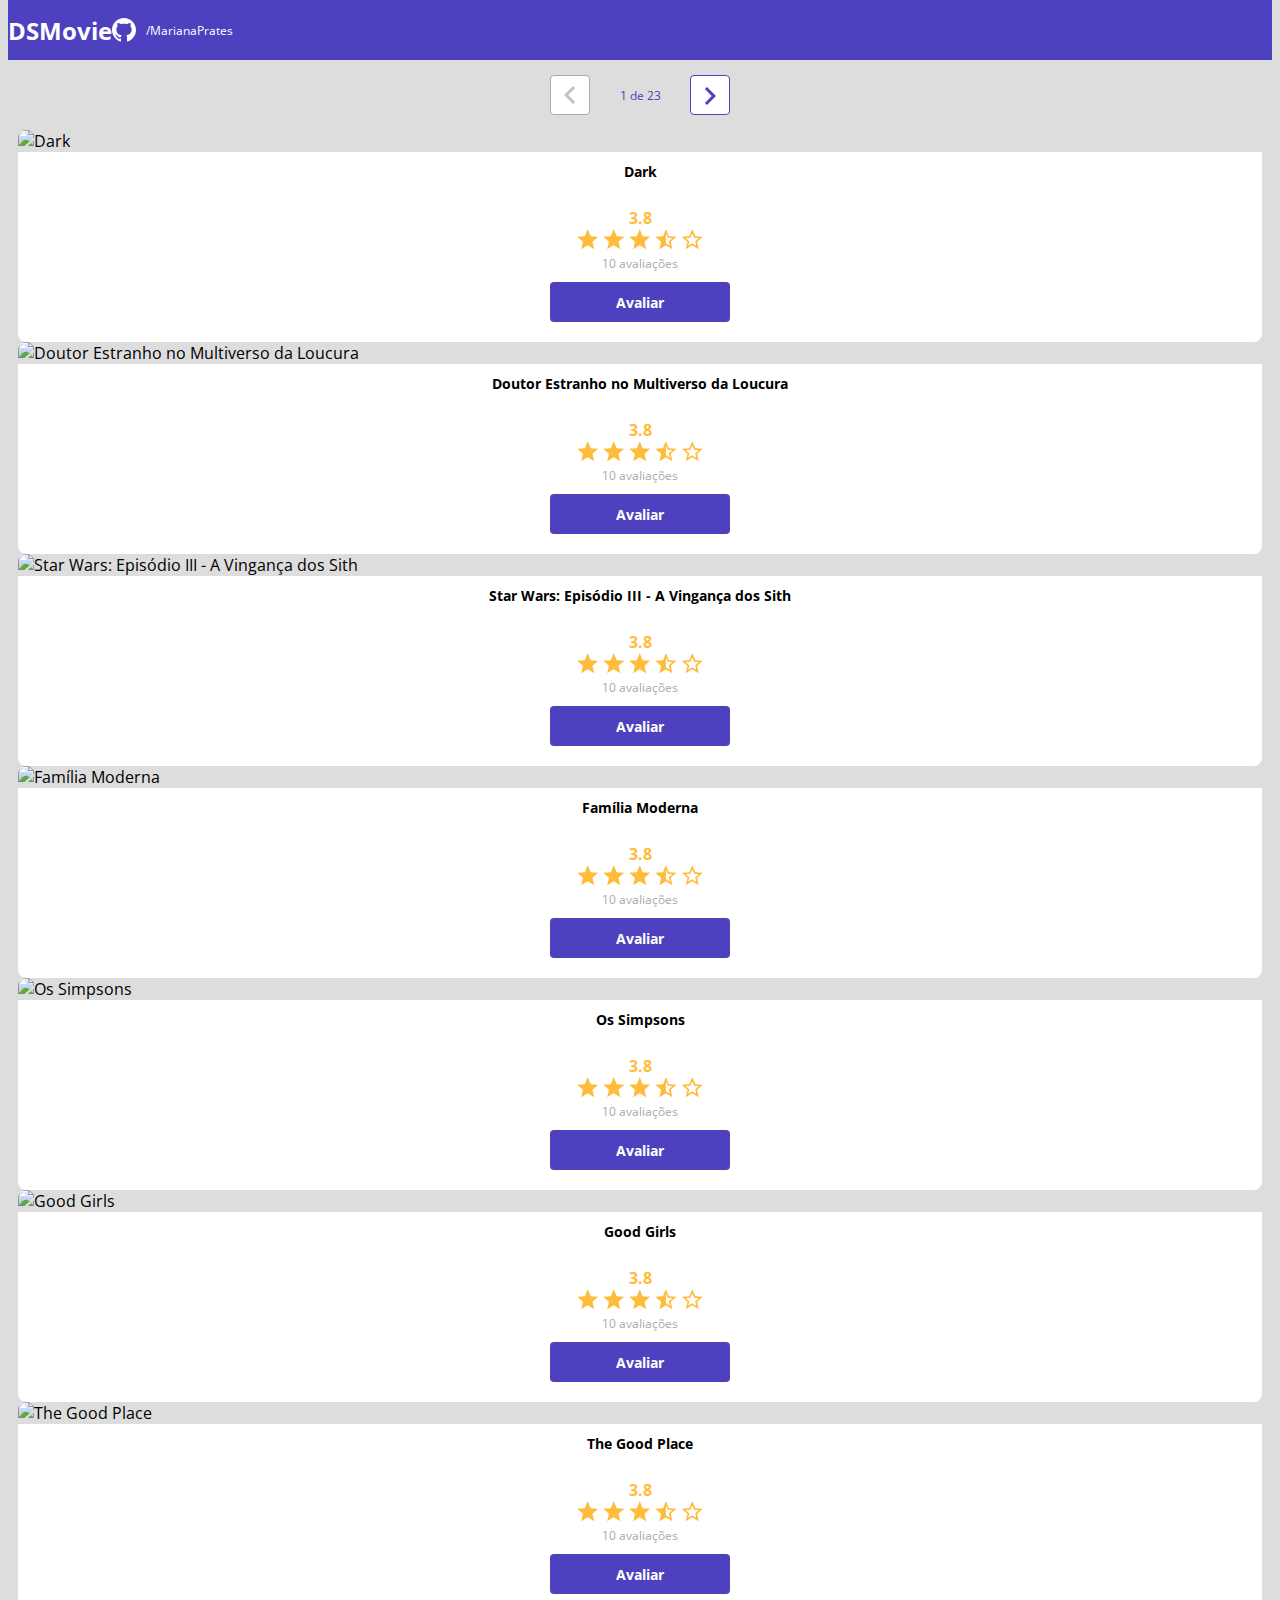
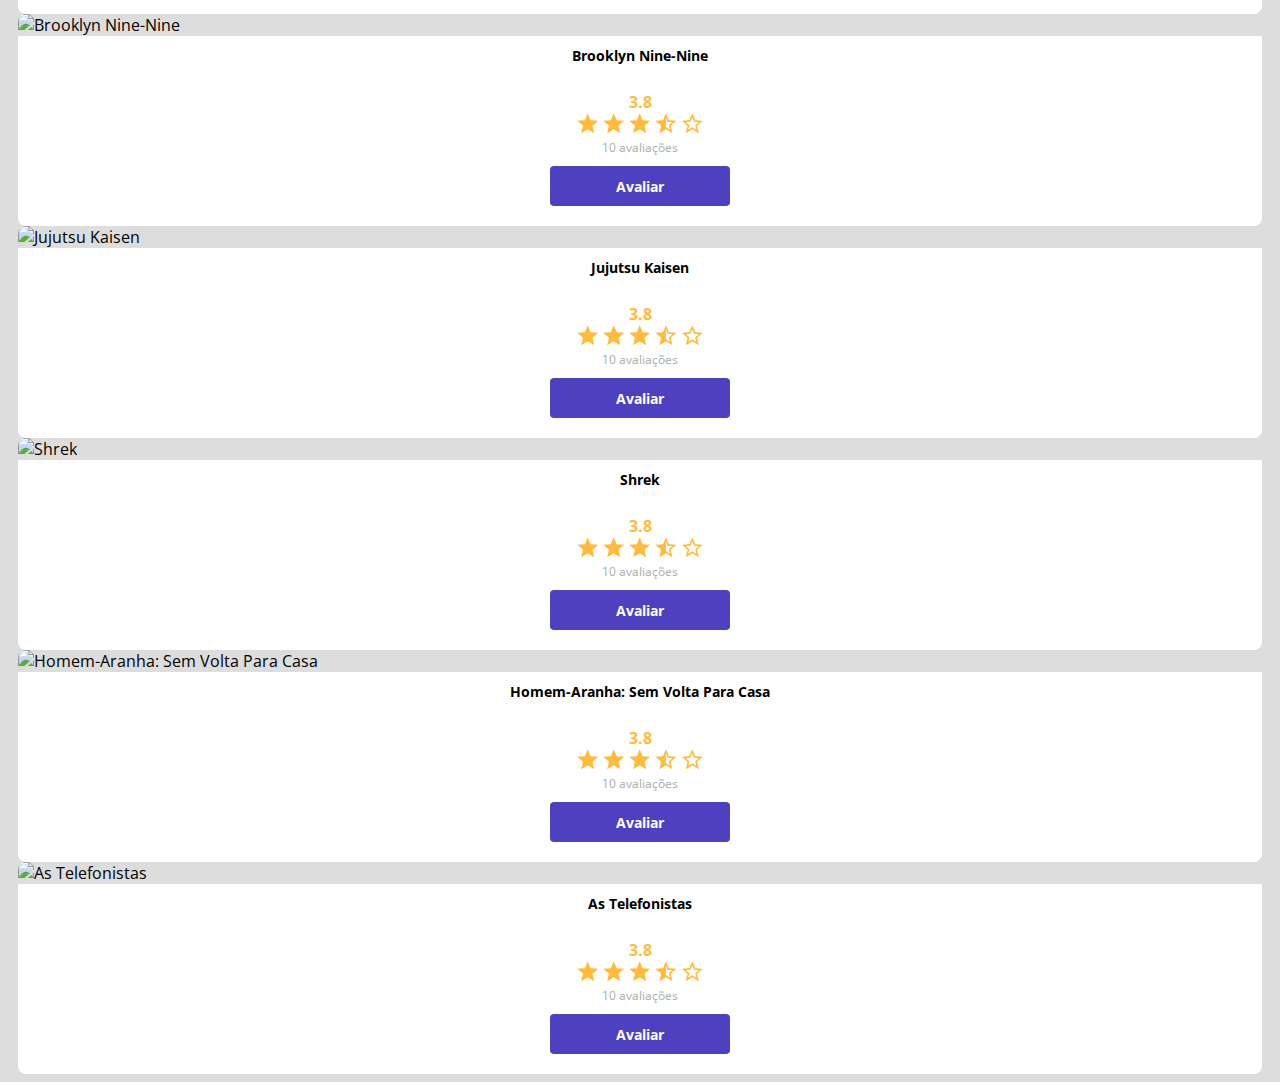
==== commit dbb894f6: "Componente de paginação" ====
--- a/index.html
+++ b/index.html
@@ -24,7 +24,20 @@
 
     <main>
         <section id="dsmovie-card-list" class="container">
-          
+
+
+            <div class="dsmovie-pagination-container">
+                <div class="dsmovie-pagination-box">
+                    <button disabled>
+                        <img src="img/arrow.svg" alt="Voltar">
+                    </button>
+                    <p>1 de 23</p>
+                    <button>
+                        <img class="dsmovie-flip-horizontal" src="img/arrow.svg" alt="Proxima">
+                    </button>
+                </div>
+            </div>
+
             <div class="row">
 
                 <div class="col-sm-6 col-lg-4 col-xl-3 mb-3">
--- a/css/styles.css
+++ b/css/styles.css
@@ -64,7 +64,7 @@
 }
 
 #dsmovie-card-list {
-    padding: 40px 10px;
+    padding: 0 10px;
 
 }
 
@@ -173,4 +173,51 @@
     flex-direction: column;
     align-items: center;
     justify-content: space-between;
+}
+
+.dsmovie-pagination-container {
+    padding: 15px 0;
+    display: flex;
+    justify-content: center;
+}
+
+.dsmovie-pagination-box {
+    width: 180px;
+    display: flex;
+    justify-content: space-between;
+    align-items: center;
+}
+
+.dsmovie-pagination-box p {
+    margin: 0;
+    font-size: 12px;
+    color: var(--color-primary);
+    font-weight: 400;
+}
+
+.dsmovie-pagination-box button {
+    width: 40px;
+    height: 40px;
+    border: 1px solid var(--color-primary);
+    border-radius: 4px;
+    background-color: var(--white);
+    display: flex;
+    justify-content: center;
+    align-items: center;
+}
+
+.dsmovie-pagination-box button img {
+    filter: brightness(0) saturate(100%) invert(28%) sepia(89%) saturate(1181%) hue-rotate(225deg) brightness(84%) contrast(105%)
+}
+
+
+.dsmovie-pagination-box button:disabled {
+    border: 1px solid var(--text-light-gray);
+}
+.dsmovie-pagination-box button:disabled img {
+    filter: unset;
+}
+
+.dsmovie-flip-horizontal {
+    transform: rotate(180deg);
 }